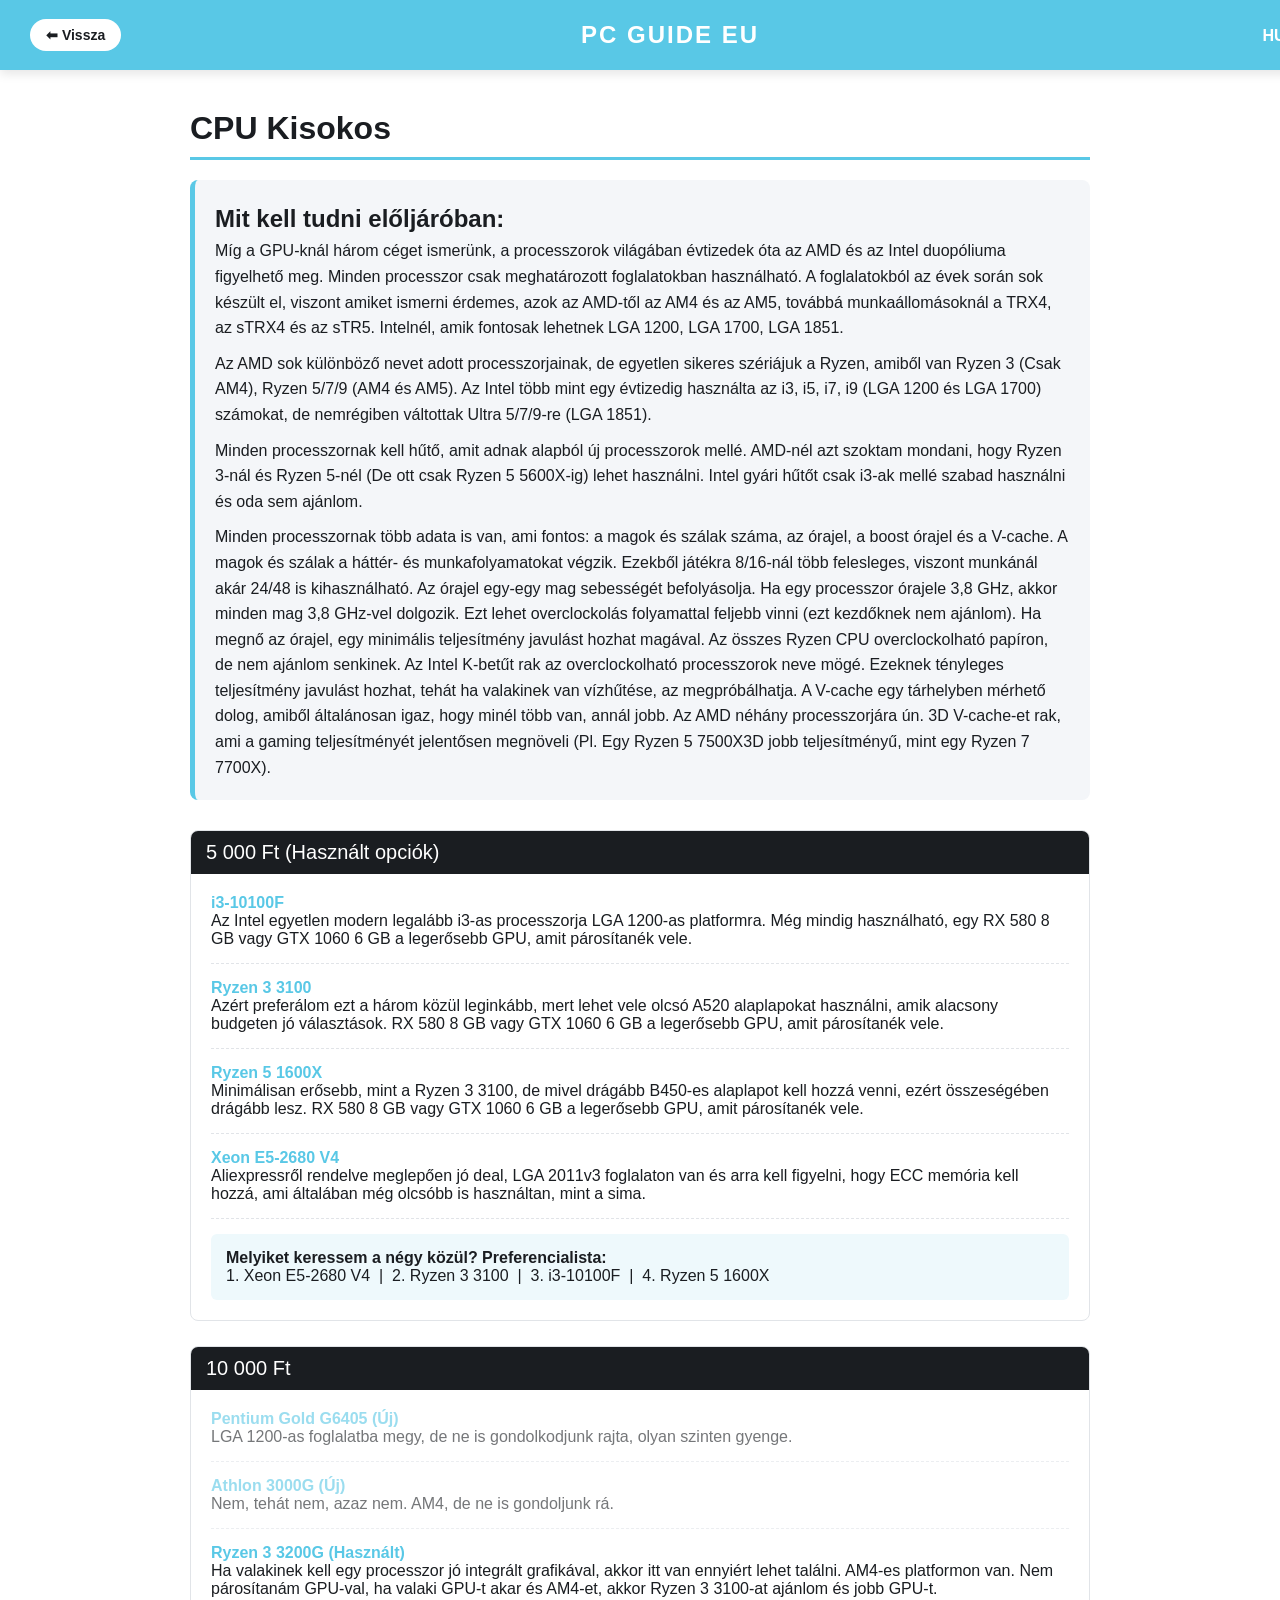
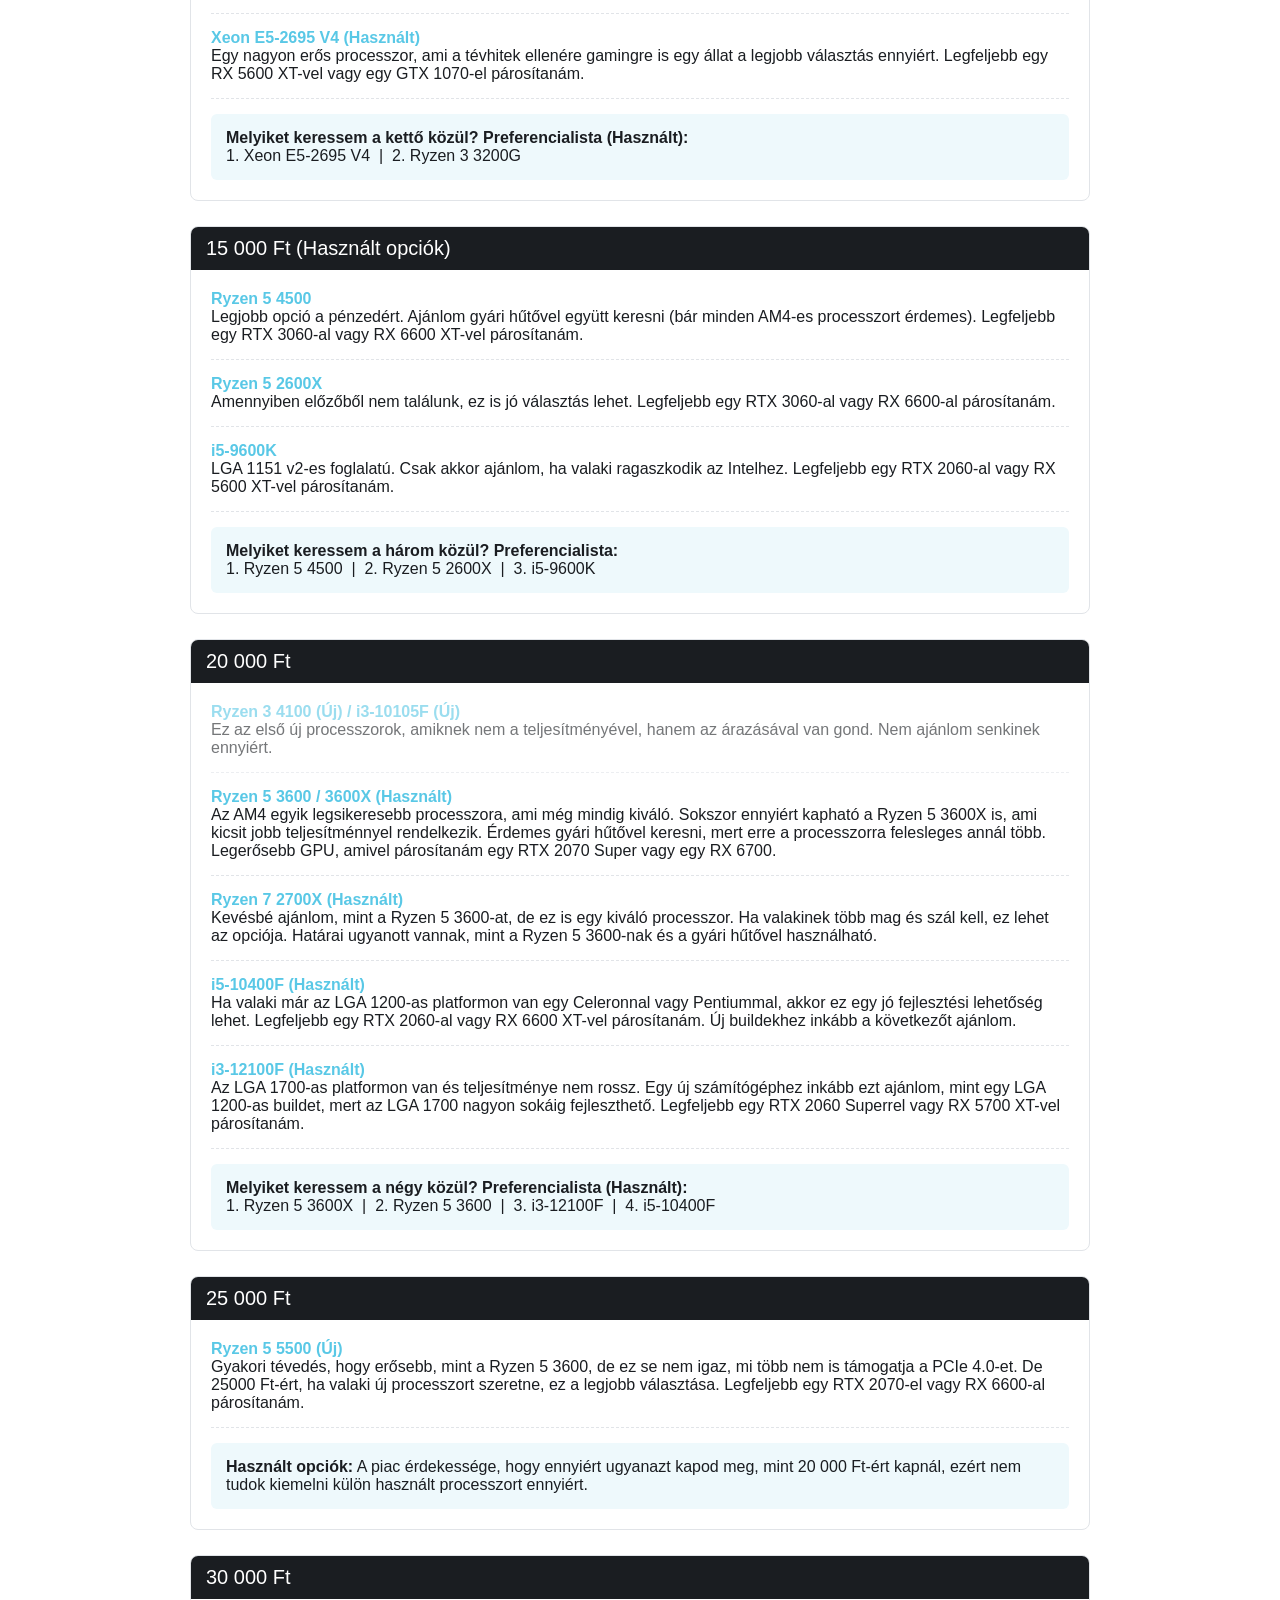
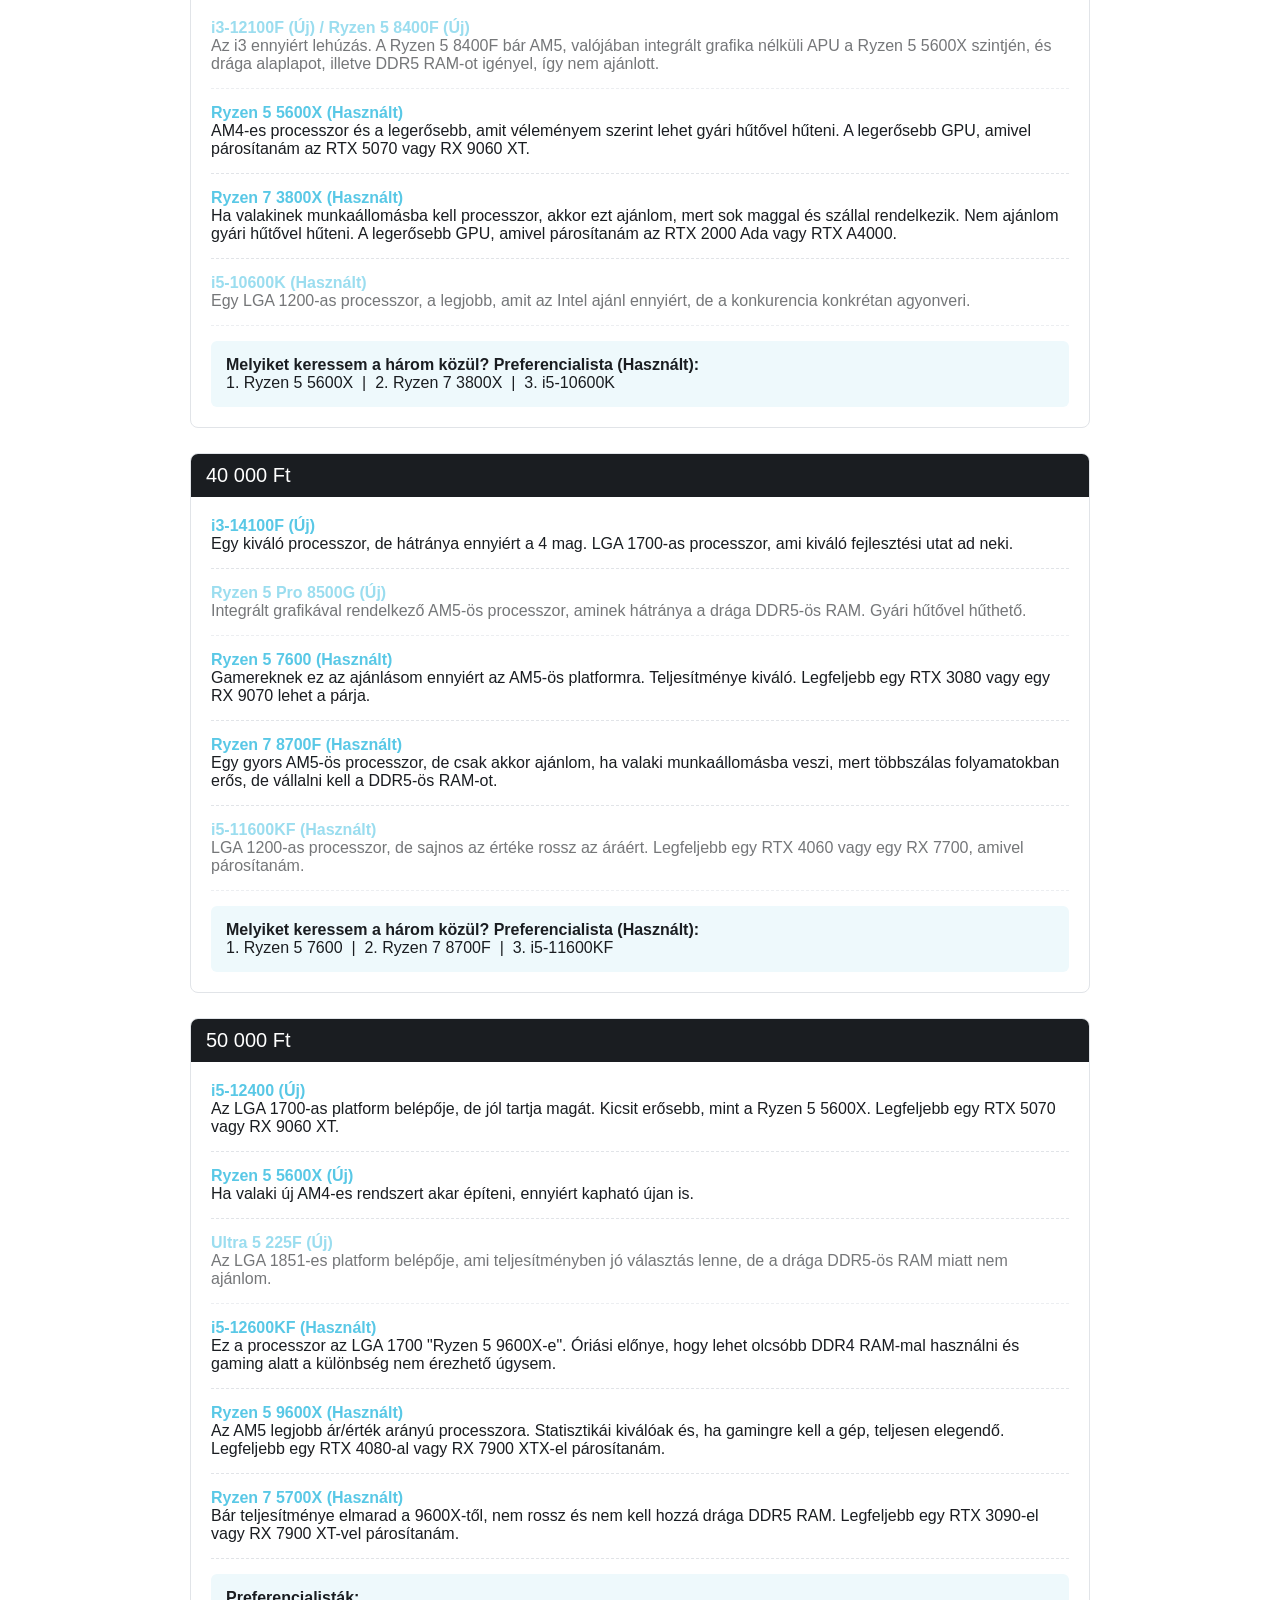
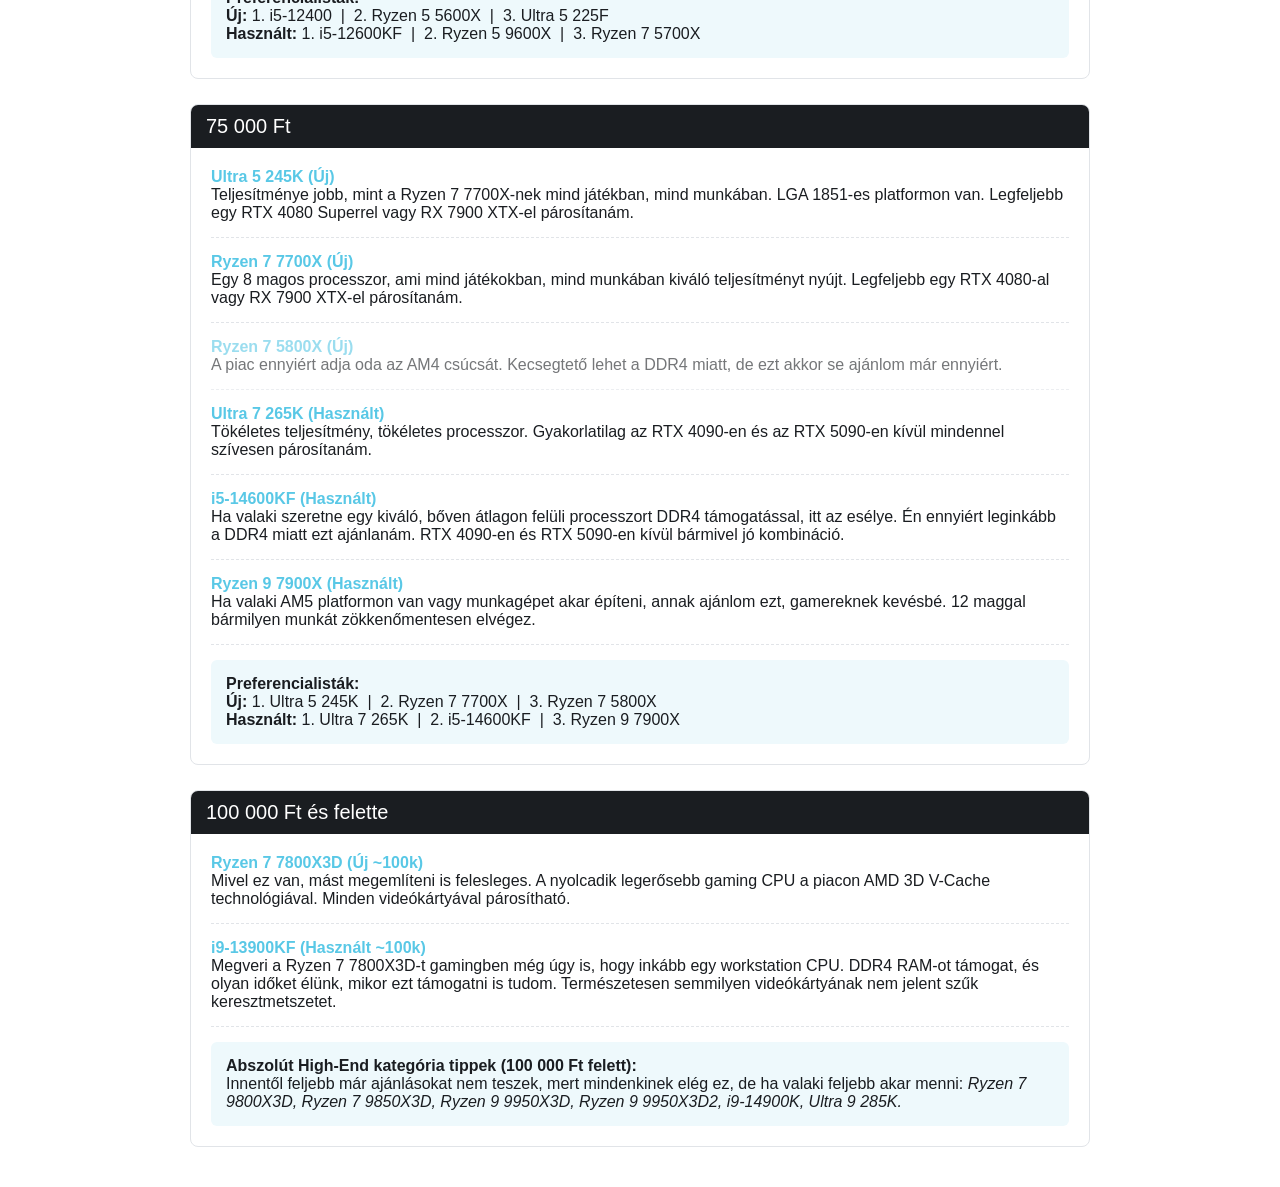
==== cpu-kisokos.html @ 8c49fa8b "Add files via upload" ====
<!DOCTYPE html>
<html lang="hu">
<head>
    <meta charset="UTF-8">
    <meta name="viewport" content="width=device-width, initial-scale=1.0">
    <title>CPU Kisokos - PC GUIDE EU</title>
    <link rel="stylesheet" href="style.css">
</head>
<body>

    <header>
        <a href="index.html" class="bmac-btn">⬅ Vissza</a>
        <div class="header-title">PC GUIDE EU</div>
        <div class="lang-select">HU 🌐</div>
    </header>

    <main class="content-page">
        <h1>CPU Kisokos</h1>
        
        <div class="intro-box">
            <h2>Mit kell tudni előljáróban:</h2>
            <p>Míg a GPU-knál három céget ismerünk, a processzorok világában évtizedek óta az AMD és az Intel duopóliuma figyelhető meg. Minden processzor csak meghatározott foglalatokban használható. A foglalatokból az évek során sok készült el, viszont amiket ismerni érdemes, azok az AMD-től az AM4 és az AM5, továbbá munkaállomásoknál a TRX4, az sTRX4 és az sTR5. Intelnél, amik fontosak lehetnek LGA 1200, LGA 1700, LGA 1851.</p>
            <p style="margin-top: 10px;">Az AMD sok különböző nevet adott processzorjainak, de egyetlen sikeres szériájuk a Ryzen, amiből van Ryzen 3 (Csak AM4), Ryzen 5/7/9 (AM4 és AM5). Az Intel több mint egy évtizedig használta az i3, i5, i7, i9 (LGA 1200 és LGA 1700) számokat, de nemrégiben váltottak Ultra 5/7/9-re (LGA 1851).</p>
            <p style="margin-top: 10px;">Minden processzornak kell hűtő, amit adnak alapból új processzorok mellé. AMD-nél azt szoktam mondani, hogy Ryzen 3-nál és Ryzen 5-nél (De ott csak Ryzen 5 5600X-ig) lehet használni. Intel gyári hűtőt csak i3-ak mellé szabad használni és oda sem ajánlom.</p>
            <p style="margin-top: 10px;">Minden processzornak több adata is van, ami fontos: a magok és szálak száma, az órajel, a boost órajel és a V-cache. A magok és szálak a háttér- és munkafolyamatokat végzik. Ezekből játékra 8/16-nál több felesleges, viszont munkánál akár 24/48 is kihasználható. Az órajel egy-egy mag sebességét befolyásolja. Ha egy processzor órajele 3,8 GHz, akkor minden mag 3,8 GHz-vel dolgozik. Ezt lehet overclockolás folyamattal feljebb vinni (ezt kezdőknek nem ajánlom). Ha megnő az órajel, egy minimális teljesítmény javulást hozhat magával. Az összes Ryzen CPU overclockolható papíron, de nem ajánlom senkinek. Az Intel K-betűt rak az overclockolható processzorok neve mögé. Ezeknek tényleges teljesítmény javulást hozhat, tehát ha valakinek van vízhűtése, az megpróbálhatja. A V-cache egy tárhelyben mérhető dolog, amiből általánosan igaz, hogy minél több van, annál jobb. Az AMD néhány processzorjára ún. 3D V-cache-et rak, ami a gaming teljesítményét jelentősen megnöveli (Pl. Egy Ryzen 5 7500X3D jobb teljesítményű, mint egy Ryzen 7 7700X).</p>
        </div>

        <!-- 5 000 Ft -->
        <div class="price-section">
            <div class="price-title">5 000 Ft (Használt opciók)</div>
            <div class="component-option">
                <span class="component-name">i3-10100F</span>
                <p>Az Intel egyetlen modern legalább i3-as processzorja LGA 1200-as platformra. Még mindig használható, egy RX 580 8 GB vagy GTX 1060 6 GB a legerősebb GPU, amit párosítanék vele.</p>
            </div>
            <div class="component-option">
                <span class="component-name">Ryzen 3 3100</span>
                <p>Azért preferálom ezt a három közül leginkább, mert lehet vele olcsó A520 alaplapokat használni, amik alacsony budgeten jó választások. RX 580 8 GB vagy GTX 1060 6 GB a legerősebb GPU, amit párosítanék vele.</p>
            </div>
            <div class="component-option">
                <span class="component-name">Ryzen 5 1600X</span>
                <p>Minimálisan erősebb, mint a Ryzen 3 3100, de mivel drágább B450-es alaplapot kell hozzá venni, ezért összeségében drágább lesz. RX 580 8 GB vagy GTX 1060 6 GB a legerősebb GPU, amit párosítanék vele.</p>
            </div>
            <div class="component-option">
                <span class="component-name">Xeon E5-2680 V4</span>
                <p>Aliexpressről rendelve meglepően jó deal, LGA 2011v3 foglalaton van és arra kell figyelni, hogy ECC memória kell hozzá, ami általában még olcsóbb is használtan, mint a sima.</p>
            </div>
            <div class="pref-list">
                <strong>Melyiket keressem a négy közül? Preferencialista:</strong><br>
                1. Xeon E5-2680 V4 &nbsp;|&nbsp; 2. Ryzen 3 3100 &nbsp;|&nbsp; 3. i3-10100F &nbsp;|&nbsp; 4. Ryzen 5 1600X
            </div>
        </div>

        <!-- 10 000 Ft -->
        <div class="price-section">
            <div class="price-title">10 000 Ft</div>
            <div class="component-option" style="opacity: 0.6;">
                <span class="component-name">Pentium Gold G6405 (Új)</span>
                <p>LGA 1200-as foglalatba megy, de ne is gondolkodjunk rajta, olyan szinten gyenge.</p>
            </div>
            <div class="component-option" style="opacity: 0.6;">
                <span class="component-name">Athlon 3000G (Új)</span>
                <p>Nem, tehát nem, azaz nem. AM4, de ne is gondoljunk rá.</p>
            </div>
            <div class="component-option">
                <span class="component-name">Ryzen 3 3200G (Használt)</span>
                <p>Ha valakinek kell egy processzor jó integrált grafikával, akkor itt van ennyiért lehet találni. AM4-es platformon van. Nem párosítanám GPU-val, ha valaki GPU-t akar és AM4-et, akkor Ryzen 3 3100-at ajánlom és jobb GPU-t.</p>
            </div>
            <div class="component-option">
                <span class="component-name">Xeon E5-2695 V4 (Használt)</span>
                <p>Egy nagyon erős processzor, ami a tévhitek ellenére gamingre is egy állat a legjobb választás ennyiért. Legfeljebb egy RX 5600 XT-vel vagy egy GTX 1070-el párosítanám.</p>
            </div>
            <div class="pref-list">
                <strong>Melyiket keressem a kettő közül? Preferencialista (Használt):</strong><br>
                1. Xeon E5-2695 V4 &nbsp;|&nbsp; 2. Ryzen 3 3200G
            </div>
        </div>

        <!-- 15 000 Ft -->
        <div class="price-section">
            <div class="price-title">15 000 Ft (Használt opciók)</div>
            <div class="component-option">
                <span class="component-name">Ryzen 5 4500</span>
                <p>Legjobb opció a pénzedért. Ajánlom gyári hűtővel együtt keresni (bár minden AM4-es processzort érdemes). Legfeljebb egy RTX 3060-al vagy RX 6600 XT-vel párosítanám.</p>
            </div>
            <div class="component-option">
                <span class="component-name">Ryzen 5 2600X</span>
                <p>Amennyiben előzőből nem találunk, ez is jó választás lehet. Legfeljebb egy RTX 3060-al vagy RX 6600-al párosítanám.</p>
            </div>
            <div class="component-option">
                <span class="component-name">i5-9600K</span>
                <p>LGA 1151 v2-es foglalatú. Csak akkor ajánlom, ha valaki ragaszkodik az Intelhez. Legfeljebb egy RTX 2060-al vagy RX 5600 XT-vel párosítanám.</p>
            </div>
            <div class="pref-list">
                <strong>Melyiket keressem a három közül? Preferencialista:</strong><br>
                1. Ryzen 5 4500 &nbsp;|&nbsp; 2. Ryzen 5 2600X &nbsp;|&nbsp; 3. i5-9600K
            </div>
        </div>

        <!-- 20 000 Ft -->
        <div class="price-section">
            <div class="price-title">20 000 Ft</div>
            <div class="component-option" style="opacity: 0.6;">
                <span class="component-name">Ryzen 3 4100 (Új) / i3-10105F (Új)</span>
                <p>Ez az első új processzorok, amiknek nem a teljesítményével, hanem az árazásával van gond. Nem ajánlom senkinek ennyiért.</p>
            </div>
            <div class="component-option">
                <span class="component-name">Ryzen 5 3600 / 3600X (Használt)</span>
                <p>Az AM4 egyik legsikeresebb processzora, ami még mindig kiváló. Sokszor ennyiért kapható a Ryzen 5 3600X is, ami kicsit jobb teljesítménnyel rendelkezik. Érdemes gyári hűtővel keresni, mert erre a processzorra felesleges annál több. Legerősebb GPU, amivel párosítanám egy RTX 2070 Super vagy egy RX 6700.</p>
            </div>
            <div class="component-option">
                <span class="component-name">Ryzen 7 2700X (Használt)</span>
                <p>Kevésbé ajánlom, mint a Ryzen 5 3600-at, de ez is egy kiváló processzor. Ha valakinek több mag és szál kell, ez lehet az opciója. Határai ugyanott vannak, mint a Ryzen 5 3600-nak és a gyári hűtővel használható.</p>
            </div>
            <div class="component-option">
                <span class="component-name">i5-10400F (Használt)</span>
                <p>Ha valaki már az LGA 1200-as platformon van egy Celeronnal vagy Pentiummal, akkor ez egy jó fejlesztési lehetőség lehet. Legfeljebb egy RTX 2060-al vagy RX 6600 XT-vel párosítanám. Új buildekhez inkább a következőt ajánlom.</p>
            </div>
            <div class="component-option">
                <span class="component-name">i3-12100F (Használt)</span>
                <p>Az LGA 1700-as platformon van és teljesítménye nem rossz. Egy új számítógéphez inkább ezt ajánlom, mint egy LGA 1200-as buildet, mert az LGA 1700 nagyon sokáig fejleszthető. Legfeljebb egy RTX 2060 Superrel vagy RX 5700 XT-vel párosítanám.</p>
            </div>
            <div class="pref-list">
                <strong>Melyiket keressem a négy közül? Preferencialista (Használt):</strong><br>
                1. Ryzen 5 3600X &nbsp;|&nbsp; 2. Ryzen 5 3600 &nbsp;|&nbsp; 3. i3-12100F &nbsp;|&nbsp; 4. i5-10400F
            </div>
        </div>

        <!-- 25 000 Ft -->
        <div class="price-section">
            <div class="price-title">25 000 Ft</div>
            <div class="component-option">
                <span class="component-name">Ryzen 5 5500 (Új)</span>
                <p>Gyakori tévedés, hogy erősebb, mint a Ryzen 5 3600, de ez se nem igaz, mi több nem is támogatja a PCIe 4.0-et. De 25000 Ft-ért, ha valaki új processzort szeretne, ez a legjobb választása. Legfeljebb egy RTX 2070-el vagy RX 6600-al párosítanám.</p>
            </div>
            <div class="pref-list">
                <strong>Használt opciók:</strong> A piac érdekessége, hogy ennyiért ugyanazt kapod meg, mint 20 000 Ft-ért kapnál, ezért nem tudok kiemelni külön használt processzort ennyiért.
            </div>
        </div>

        <!-- 30 000 Ft -->
        <div class="price-section">
            <div class="price-title">30 000 Ft</div>
            <div class="component-option" style="opacity: 0.6;">
                <span class="component-name">i3-12100F (Új) / Ryzen 5 8400F (Új)</span>
                <p>Az i3 ennyiért lehúzás. A Ryzen 5 8400F bár AM5, valójában integrált grafika nélküli APU a Ryzen 5 5600X szintjén, és drága alaplapot, illetve DDR5 RAM-ot igényel, így nem ajánlott.</p>
            </div>
            <div class="component-option">
                <span class="component-name">Ryzen 5 5600X (Használt)</span>
                <p>AM4-es processzor és a legerősebb, amit véleményem szerint lehet gyári hűtővel hűteni. A legerősebb GPU, amivel párosítanám az RTX 5070 vagy RX 9060 XT.</p>
            </div>
            <div class="component-option">
                <span class="component-name">Ryzen 7 3800X (Használt)</span>
                <p>Ha valakinek munkaállomásba kell processzor, akkor ezt ajánlom, mert sok maggal és szállal rendelkezik. Nem ajánlom gyári hűtővel hűteni. A legerősebb GPU, amivel párosítanám az RTX 2000 Ada vagy RTX A4000.</p>
            </div>
            <div class="component-option" style="opacity: 0.6;">
                <span class="component-name">i5-10600K (Használt)</span>
                <p>Egy LGA 1200-as processzor, a legjobb, amit az Intel ajánl ennyiért, de a konkurencia konkrétan agyonveri.</p>
            </div>
            <div class="pref-list">
                <strong>Melyiket keressem a három közül? Preferencialista (Használt):</strong><br>
                1. Ryzen 5 5600X &nbsp;|&nbsp; 2. Ryzen 7 3800X &nbsp;|&nbsp; 3. i5-10600K
            </div>
        </div>

        <!-- 40 000 Ft -->
        <div class="price-section">
            <div class="price-title">40 000 Ft</div>
            <div class="component-option">
                <span class="component-name">i3-14100F (Új)</span>
                <p>Egy kiváló processzor, de hátránya ennyiért a 4 mag. LGA 1700-as processzor, ami kiváló fejlesztési utat ad neki.</p>
            </div>
            <div class="component-option" style="opacity: 0.6;">
                <span class="component-name">Ryzen 5 Pro 8500G (Új)</span>
                <p>Integrált grafikával rendelkező AM5-ös processzor, aminek hátránya a drága DDR5-ös RAM. Gyári hűtővel hűthető.</p>
            </div>
            <div class="component-option">
                <span class="component-name">Ryzen 5 7600 (Használt)</span>
                <p>Gamereknek ez az ajánlásom ennyiért az AM5-ös platformra. Teljesítménye kiváló. Legfeljebb egy RTX 3080 vagy egy RX 9070 lehet a párja.</p>
            </div>
            <div class="component-option">
                <span class="component-name">Ryzen 7 8700F (Használt)</span>
                <p>Egy gyors AM5-ös processzor, de csak akkor ajánlom, ha valaki munkaállomásba veszi, mert többszálas folyamatokban erős, de vállalni kell a DDR5-ös RAM-ot.</p>
            </div>
            <div class="component-option" style="opacity: 0.6;">
                <span class="component-name">i5-11600KF (Használt)</span>
                <p>LGA 1200-as processzor, de sajnos az értéke rossz az áráért. Legfeljebb egy RTX 4060 vagy egy RX 7700, amivel párosítanám.</p>
            </div>
            <div class="pref-list">
                <strong>Melyiket keressem a három közül? Preferencialista (Használt):</strong><br>
                1. Ryzen 5 7600 &nbsp;|&nbsp; 2. Ryzen 7 8700F &nbsp;|&nbsp; 3. i5-11600KF
            </div>
        </div>

        <!-- 50 000 Ft -->
        <div class="price-section">
            <div class="price-title">50 000 Ft</div>
            <div class="component-option">
                <span class="component-name">i5-12400 (Új)</span>
                <p>Az LGA 1700-as platform belépője, de jól tartja magát. Kicsit erősebb, mint a Ryzen 5 5600X. Legfeljebb egy RTX 5070 vagy RX 9060 XT.</p>
            </div>
            <div class="component-option">
                <span class="component-name">Ryzen 5 5600X (Új)</span>
                <p>Ha valaki új AM4-es rendszert akar építeni, ennyiért kapható újan is.</p>
            </div>
            <div class="component-option" style="opacity: 0.6;">
                <span class="component-name">Ultra 5 225F (Új)</span>
                <p>Az LGA 1851-es platform belépője, ami teljesítményben jó választás lenne, de a drága DDR5-ös RAM miatt nem ajánlom.</p>
            </div>
            <div class="component-option">
                <span class="component-name">i5-12600KF (Használt)</span>
                <p>Ez a processzor az LGA 1700 "Ryzen 5 9600X-e". Óriási előnye, hogy lehet olcsóbb DDR4 RAM-mal használni és gaming alatt a különbség nem érezhető úgysem.</p>
            </div>
            <div class="component-option">
                <span class="component-name">Ryzen 5 9600X (Használt)</span>
                <p>Az AM5 legjobb ár/érték arányú processzora. Statisztikái kiválóak és, ha gamingre kell a gép, teljesen elegendő. Legfeljebb egy RTX 4080-al vagy RX 7900 XTX-el párosítanám.</p>
            </div>
            <div class="component-option">
                <span class="component-name">Ryzen 7 5700X (Használt)</span>
                <p>Bár teljesítménye elmarad a 9600X-től, nem rossz és nem kell hozzá drága DDR5 RAM. Legfeljebb egy RTX 3090-el vagy RX 7900 XT-vel párosítanám.</p>
            </div>
            <div class="pref-list">
                <strong>Preferencialisták:</strong><br>
                <strong>Új:</strong> 1. i5-12400 &nbsp;|&nbsp; 2. Ryzen 5 5600X &nbsp;|&nbsp; 3. Ultra 5 225F<br>
                <strong>Használt:</strong> 1. i5-12600KF &nbsp;|&nbsp; 2. Ryzen 5 9600X &nbsp;|&nbsp; 3. Ryzen 7 5700X
            </div>
        </div>

        <!-- 75 000 Ft -->
        <div class="price-section">
            <div class="price-title">75 000 Ft</div>
            <div class="component-option">
                <span class="component-name">Ultra 5 245K (Új)</span>
                <p>Teljesítménye jobb, mint a Ryzen 7 7700X-nek mind játékban, mind munkában. LGA 1851-es platformon van. Legfeljebb egy RTX 4080 Superrel vagy RX 7900 XTX-el párosítanám.</p>
            </div>
            <div class="component-option">
                <span class="component-name">Ryzen 7 7700X (Új)</span>
                <p>Egy 8 magos processzor, ami mind játékokban, mind munkában kiváló teljesítményt nyújt. Legfeljebb egy RTX 4080-al vagy RX 7900 XTX-el párosítanám.</p>
            </div>
            <div class="component-option" style="opacity: 0.6;">
                <span class="component-name">Ryzen 7 5800X (Új)</span>
                <p>A piac ennyiért adja oda az AM4 csúcsát. Kecsegtető lehet a DDR4 miatt, de ezt akkor se ajánlom már ennyiért.</p>
            </div>
            <div class="component-option">
                <span class="component-name">Ultra 7 265K (Használt)</span>
                <p>Tökéletes teljesítmény, tökéletes processzor. Gyakorlatilag az RTX 4090-en és az RTX 5090-en kívül mindennel szívesen párosítanám.</p>
            </div>
            <div class="component-option">
                <span class="component-name">i5-14600KF (Használt)</span>
                <p>Ha valaki szeretne egy kiváló, bőven átlagon felüli processzort DDR4 támogatással, itt az esélye. Én ennyiért leginkább a DDR4 miatt ezt ajánlanám. RTX 4090-en és RTX 5090-en kívül bármivel jó kombináció.</p>
            </div>
            <div class="component-option">
                <span class="component-name">Ryzen 9 7900X (Használt)</span>
                <p>Ha valaki AM5 platformon van vagy munkagépet akar építeni, annak ajánlom ezt, gamereknek kevésbé. 12 maggal bármilyen munkát zökkenőmentesen elvégez.</p>
            </div>
            <div class="pref-list">
                <strong>Preferencialisták:</strong><br>
                <strong>Új:</strong> 1. Ultra 5 245K &nbsp;|&nbsp; 2. Ryzen 7 7700X &nbsp;|&nbsp; 3. Ryzen 7 5800X<br>
                <strong>Használt:</strong> 1. Ultra 7 265K &nbsp;|&nbsp; 2. i5-14600KF &nbsp;|&nbsp; 3. Ryzen 9 7900X
            </div>
        </div>

        <!-- 100 000 Ft és felette -->
        <div class="price-section">
            <div class="price-title">100 000 Ft és felette</div>
            <div class="component-option">
                <span class="component-name">Ryzen 7 7800X3D (Új ~100k)</span>
                <p>Mivel ez van, mást megemlíteni is felesleges. A nyolcadik legerősebb gaming CPU a piacon AMD 3D V-Cache technológiával. Minden videókártyával párosítható.</p>
            </div>
            <div class="component-option">
                <span class="component-name">i9-13900KF (Használt ~100k)</span>
                <p>Megveri a Ryzen 7 7800X3D-t gamingben még úgy is, hogy inkább egy workstation CPU. DDR4 RAM-ot támogat, és olyan időket élünk, mikor ezt támogatni is tudom. Természetesen semmilyen videókártyának nem jelent szűk keresztmetszetet.</p>
            </div>
            <div class="pref-list">
                <strong>Abszolút High-End kategória tippek (100 000 Ft felett):</strong><br>
                Innentől feljebb már ajánlásokat nem teszek, mert mindenkinek elég ez, de ha valaki feljebb akar menni: <em>Ryzen 7 9800X3D, Ryzen 7 9850X3D, Ryzen 9 9950X3D, Ryzen 9 9950X3D2, i9-14900K, Ultra 9 285K.</em>
            </div>
        </div>

    </main>

</body>
</html>
---- style.css ----
/* Globális beállítások */
* {
    margin: 0;
    padding: 0;
    box-style: border-box;
    font-family: 'Segoe UI', Tahoma, Geneva, Verdana, sans-serif;
}

body {
    background-color: #ffffff;
    color: #1A1D21;
    padding-top: 70px; /* A fix fejléc miatt */
}

/* Fix Fejléc */
header {
    position: fixed;
    top: 0;
    left: 0;
    width: 100%;
    height: 70px;
    background-color: #59C8E6;
    display: flex;
    justify-content: space-between;
    align-items: center;
    padding: 0 30px;
    box-shadow: 0 4px 10px rgba(0,0,0,0.1);
    z-index: 1000;
}

.header-title {
    color: #ffffff;
    font-size: 24px;
    font-weight: 800;
    letter-spacing: 2px;
    text-transform: uppercase;
    position: absolute;
    left: 50%;
    transform: translateX(-50%);
}

.bmac-btn {
    background-color: #ffffff;
    color: #1A1D21;
    padding: 8px 16px;
    border-radius: 20px;
    text-decoration: none;
    font-weight: bold;
    font-size: 14px;
    transition: background 0.3s;
}

.bmac-btn:hover {
    background-color: #1A1D21;
    color: #ffffff;
}

.lang-select {
    color: #ffffff;
    font-weight: bold;
    cursor: pointer;
}

/* Főoldali Kártyák (Grid) */
.main-container {
    max-width: 1200px;
    margin: 40px auto;
    padding: 0 20px;
}

.card-grid {
    display: grid;
    grid-template-columns: repeat(2, 1fr);
    gap: 25px;
}

@media (max-width: 768px) {
    .card-grid {
        grid-template-columns: 1fr;
    }
}

.guide-card {
    background-color: #1A1D21;
    color: #ffffff;
    height: 250px;
    border-radius: 12px;
    overflow: hidden;
    position: relative;
    display: flex;
    align-items: flex-end;
    padding: 25px;
    text-decoration: none;
    box-shadow: 0 6px 15px rgba(0,0,0,0.15);
    transition: transform 0.3s, box-shadow 0.3s;
}

.guide-card:hover {
    transform: translateY(-5px);
    box-shadow: 0 12px 25px rgba(89, 200, 230, 0.3);
}

/* Képek beolvasása a te saját kepek/ mappádból és fájlneveidből */
.guide-card::before {
    content: '';
    position: absolute;
    top: 0; left: 0; width: 100%; height: 100%;
    background-size: cover;
    background-position: center;
    opacity: 0.4;
    transition: opacity 0.3s;
    z-index: 1;
}

.guide-card:hover::before {
    opacity: 0.6;
}

.card-1::before { background-image: linear-gradient(rgba(0,0,0,0.3), #1A1D21), url('kepek/menu_sima.jpg'); }
.card-2::before { background-image: linear-gradient(rgba(0,0,0,0.3), #1A1D21), url('kepek/menu_uj.jpg'); }
.card-3::before { background-image: linear-gradient(rgba(0,0,0,0.3), #1A1D21), url('kepek/menu_feher.jpg'); }
.card-4::before { background-image: linear-gradient(rgba(0,0,0,0.3), #1A1D21), url('kepek/menu_kulonleges.jpg'); }
.card-5::before { background-image: linear-gradient(rgba(0,0,0,0.3), #1A1D21), url('kepek/menu_gpu.jpg'); }
.card-6::before { background-image: linear-gradient(rgba(0,0,0,0.3), #1A1D21), url('kepek/menu_cpu.jpg'); }

.guide-card h2 {
    position: relative;
    z-index: 2;
    font-size: 22px;
    font-weight: 700;
    text-transform: uppercase;
    border-left: 4px solid #59C8E6;
    padding-left: 10px;
}

/* Tartalmi oldalak stílusai (CPU / GPU / Accordion) */
.content-page {
    max-width: 900px;
    margin: 40px auto;
    padding: 0 20px;
}

.content-page h1 {
    font-size: 32px;
    margin-bottom: 20px;
    border-bottom: 3px solid #59C8E6;
    padding-bottom: 10px;
}

.intro-box {
    background-color: #f4f6f9;
    padding: 20px;
    border-radius: 8px;
    border-left: 5px solid #59C8E6;
    margin-bottom: 30px;
    line-height: 1.6;
}

.price-section {
    margin-bottom: 25px;
    background: #ffffff;
    border: 1px solid #e1e4e8;
    border-radius: 8px;
    padding: 20px;
}

.price-title {
    font-size: 20px;
    color: #ffffff;
    background-color: #1A1D21;
    padding: 10px 15px;
    margin: -20px -20px 20px -20px;
    border-top-left-radius: 7px;
    border-top-right-radius: 7px;
}

.component-option {
    margin-bottom: 15px;
    padding-bottom: 15px;
    border-bottom: 1px dashed #e1e4e8;
}

.component-option:last-child {
    border-bottom: none;
}

.component-name {
    font-weight: bold;
    color: #59C8E6;
}

.pref-list {
    background-color: #eef9fc;
    padding: 15px;
    border-radius: 6px;
    margin-top: 10px;
}

/* Kihúzható / Accordion Menü a PC konfigokhoz */
.accordion-item {
    border: 1px solid #1A1D21;
    margin-bottom: 10px;
    border-radius: 6px;
    overflow: hidden;
}

.accordion-title {
    background-color: #1A1D21;
    color: white;
    padding: 15px;
    width: 100%;
    text-align: left;
    border: none;
    outline: none;
    font-size: 18px;
    font-weight: bold;
    cursor: pointer;
    display: flex;
    justify-content: space-between;
    align-items: center;
}

.accordion-content {
    padding: 20px;
    background-color: #f9f9f9;
    display: none; /* Alapértelmezetten csukva */
}
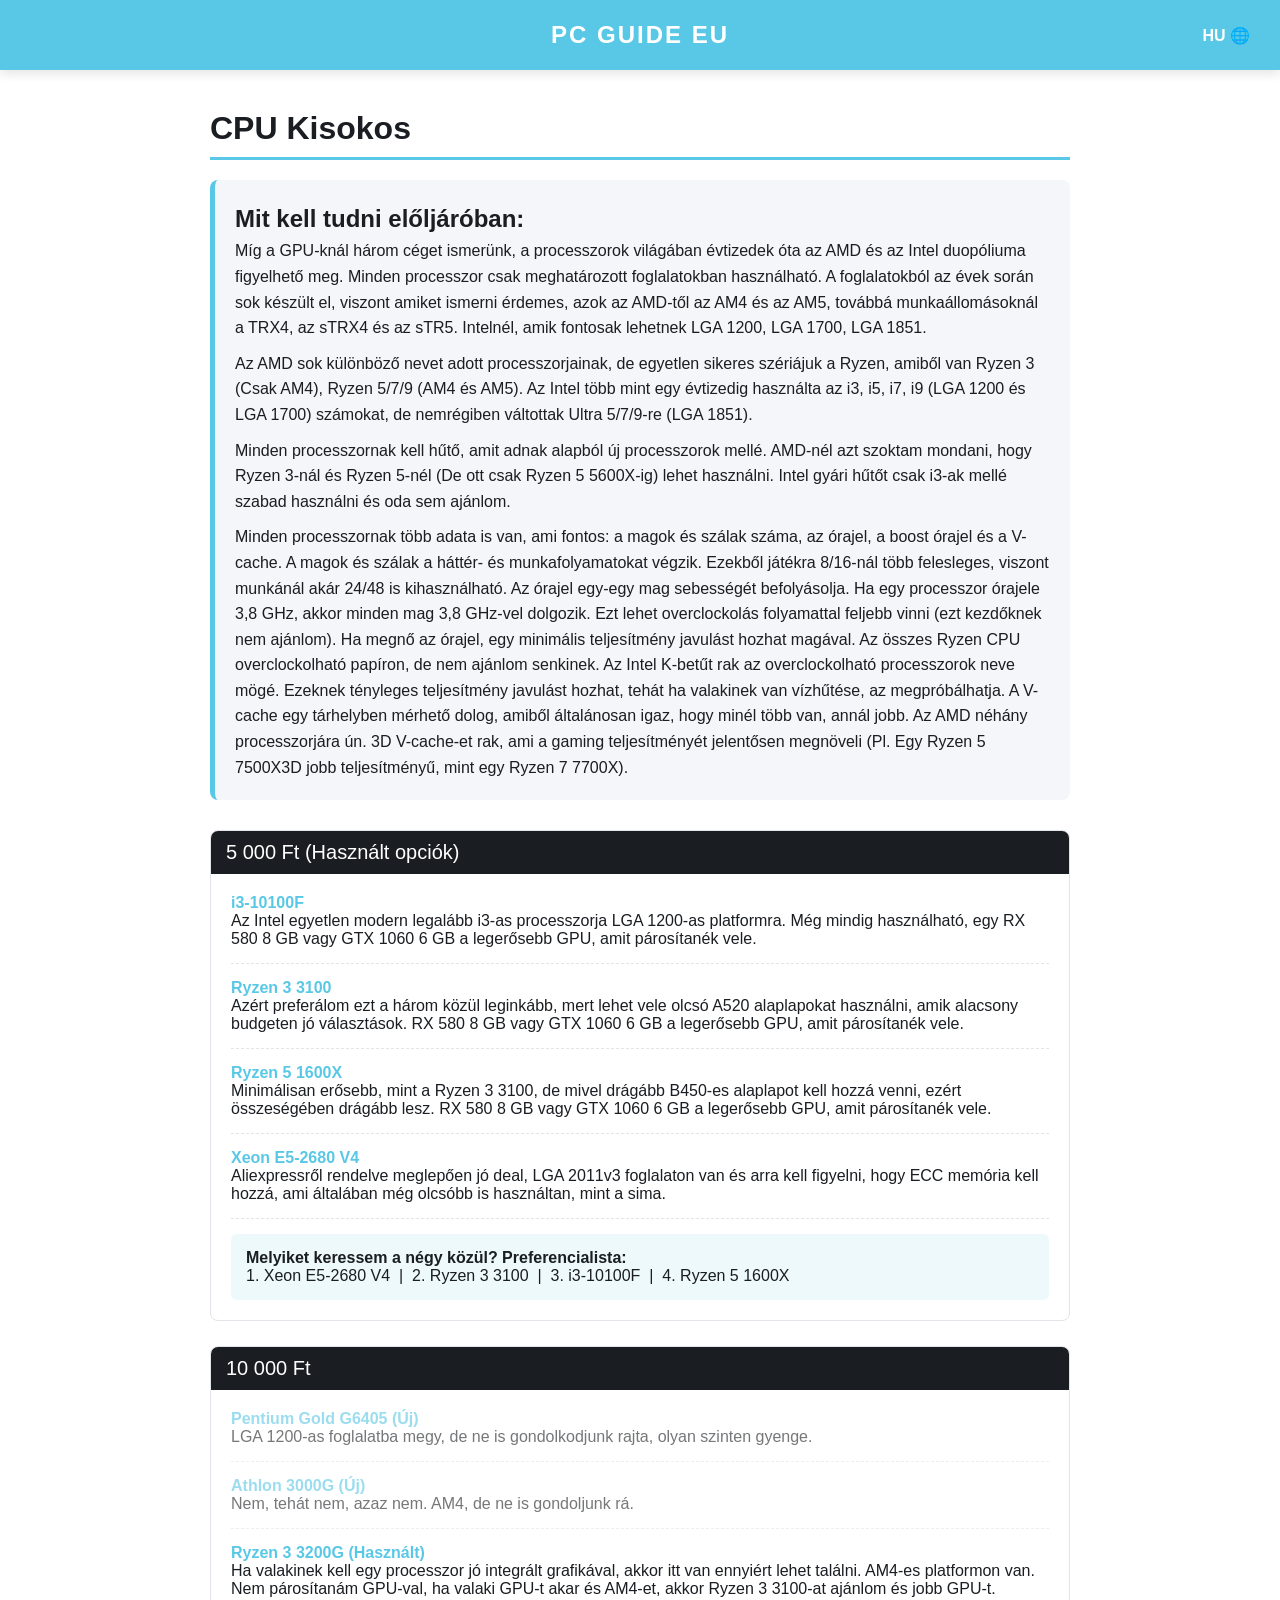
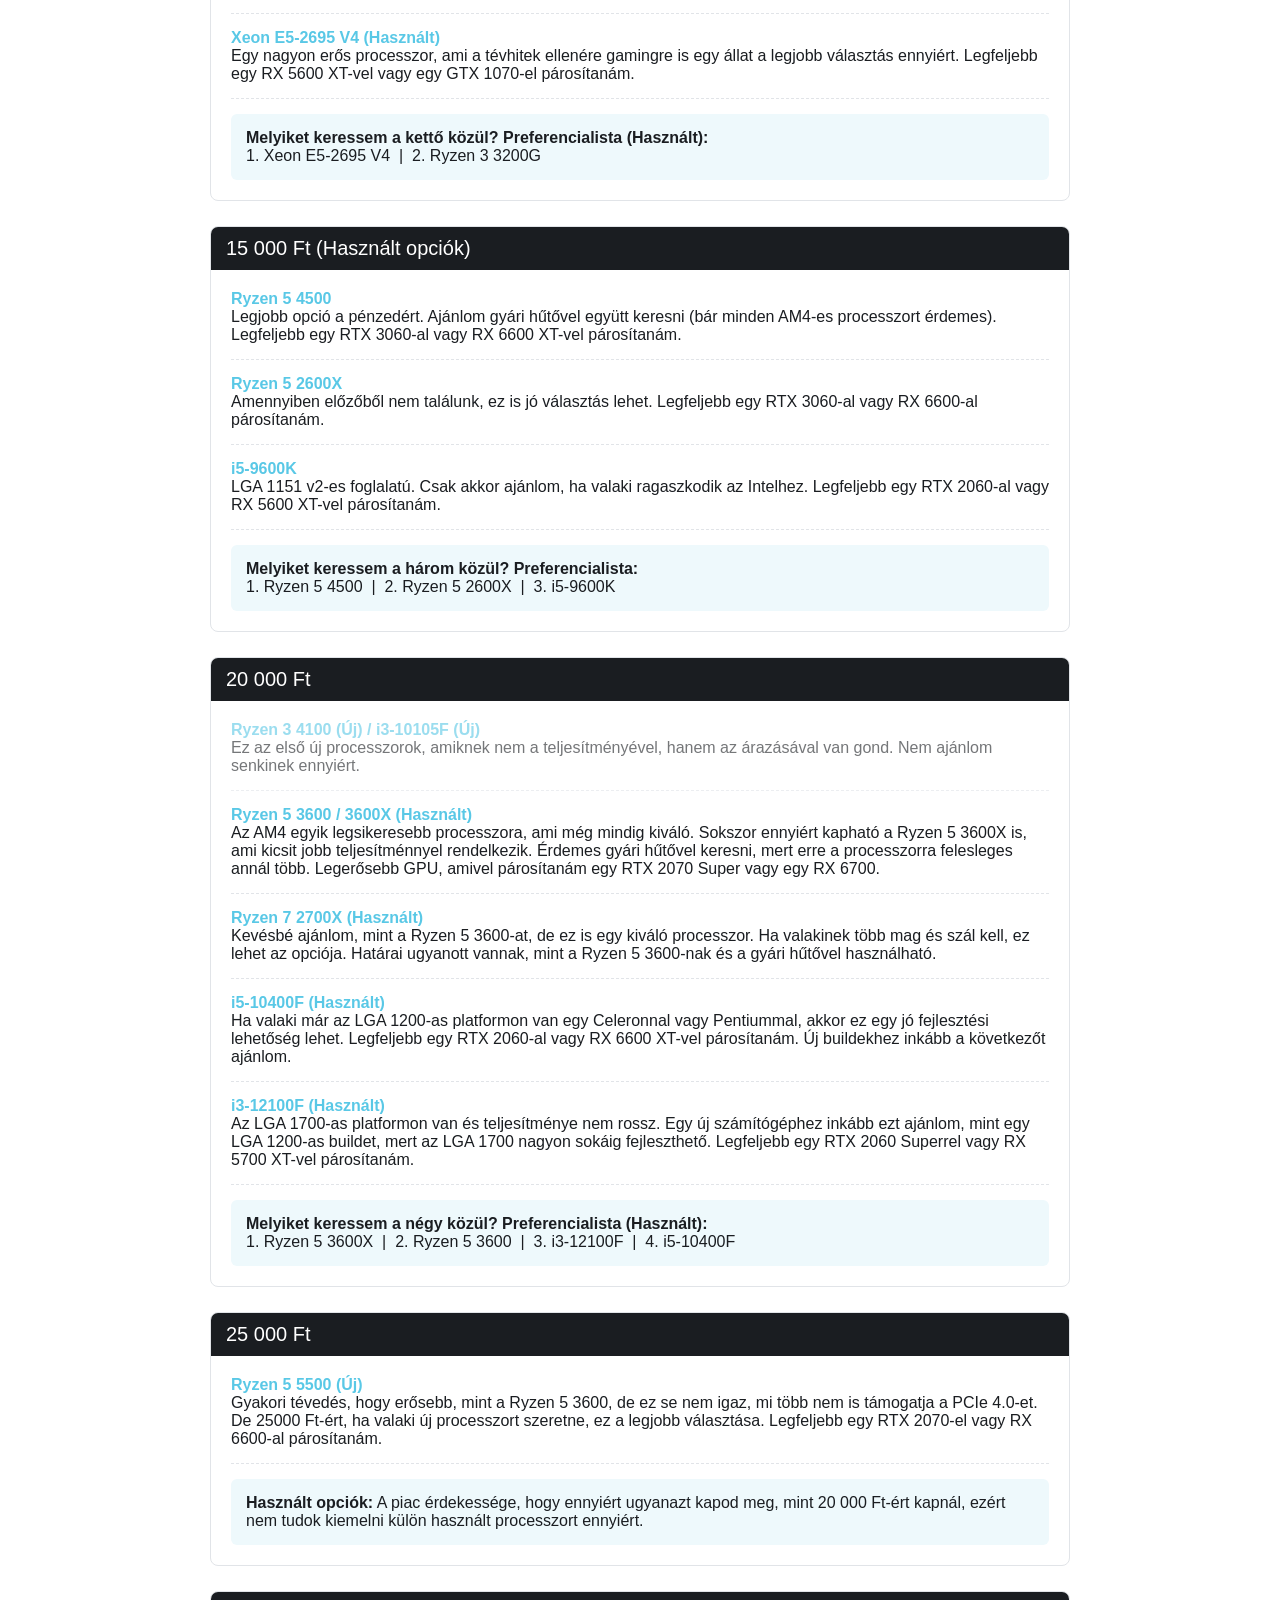
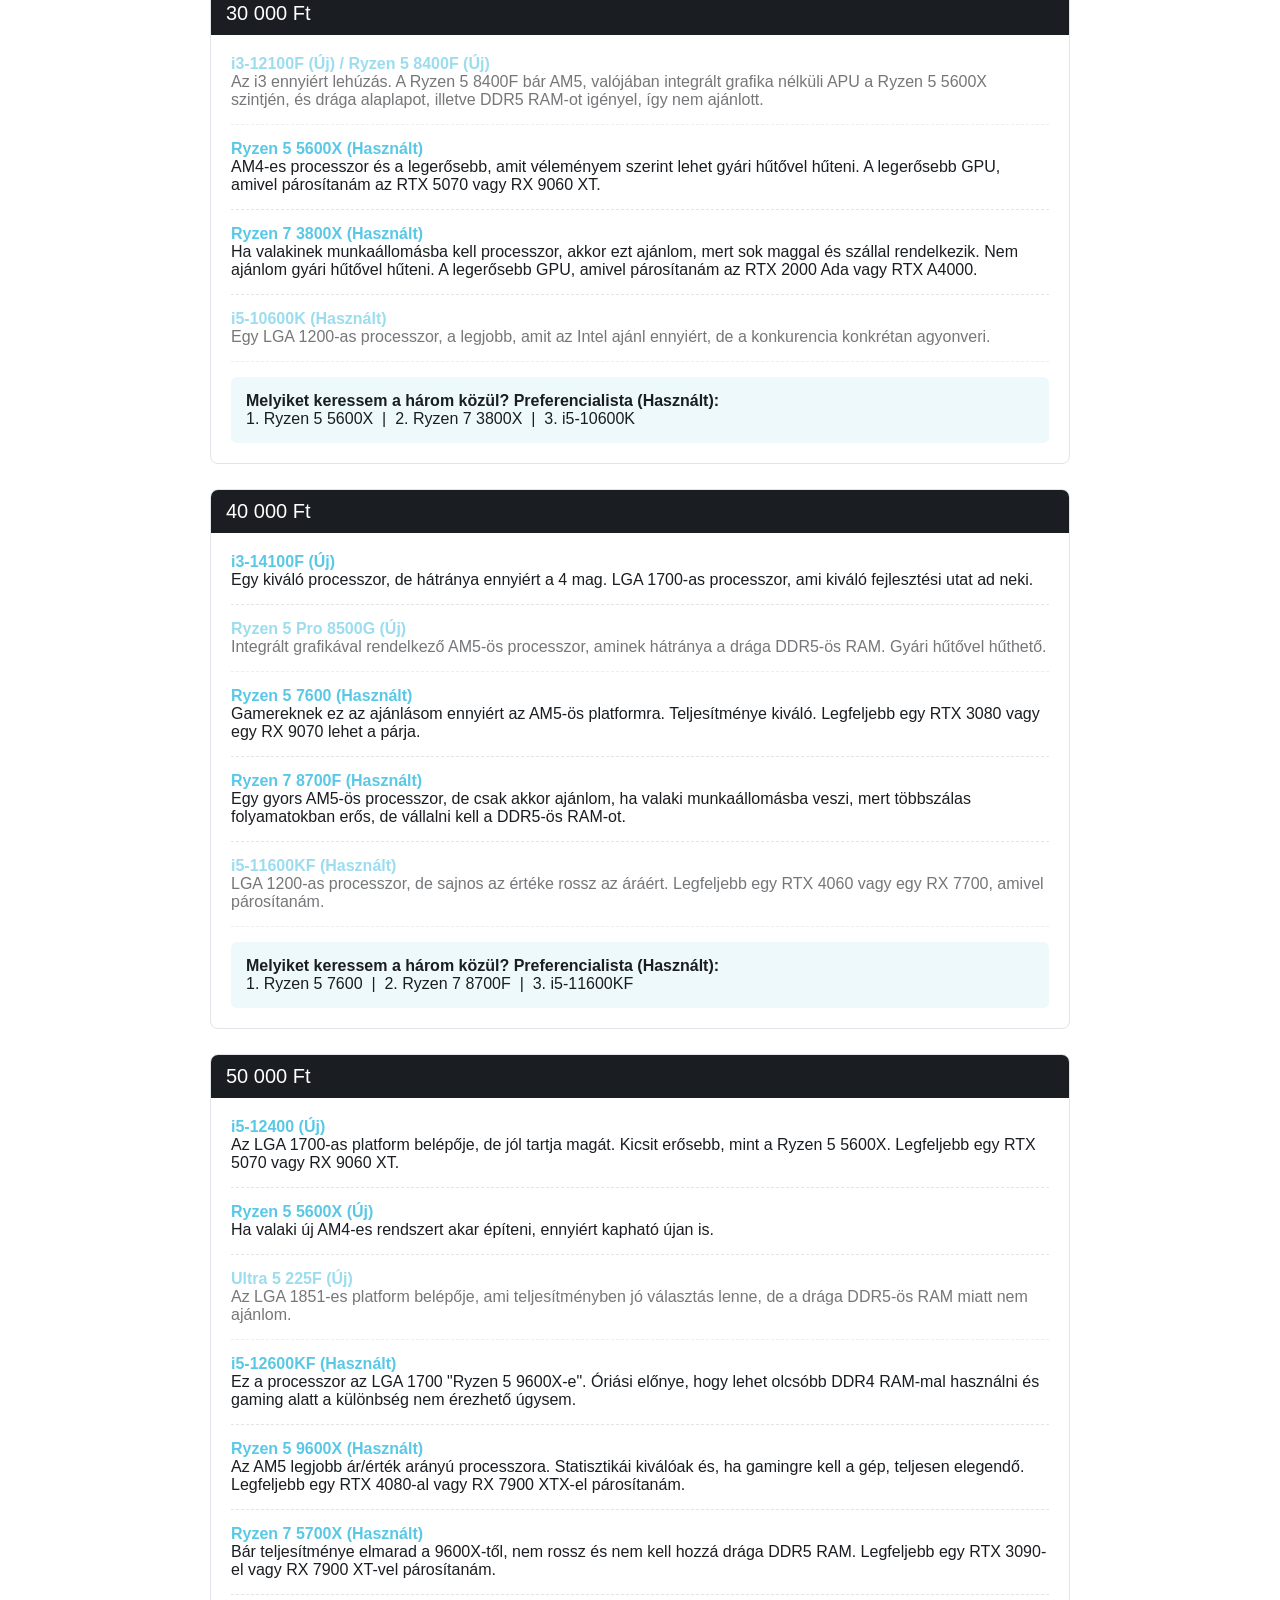
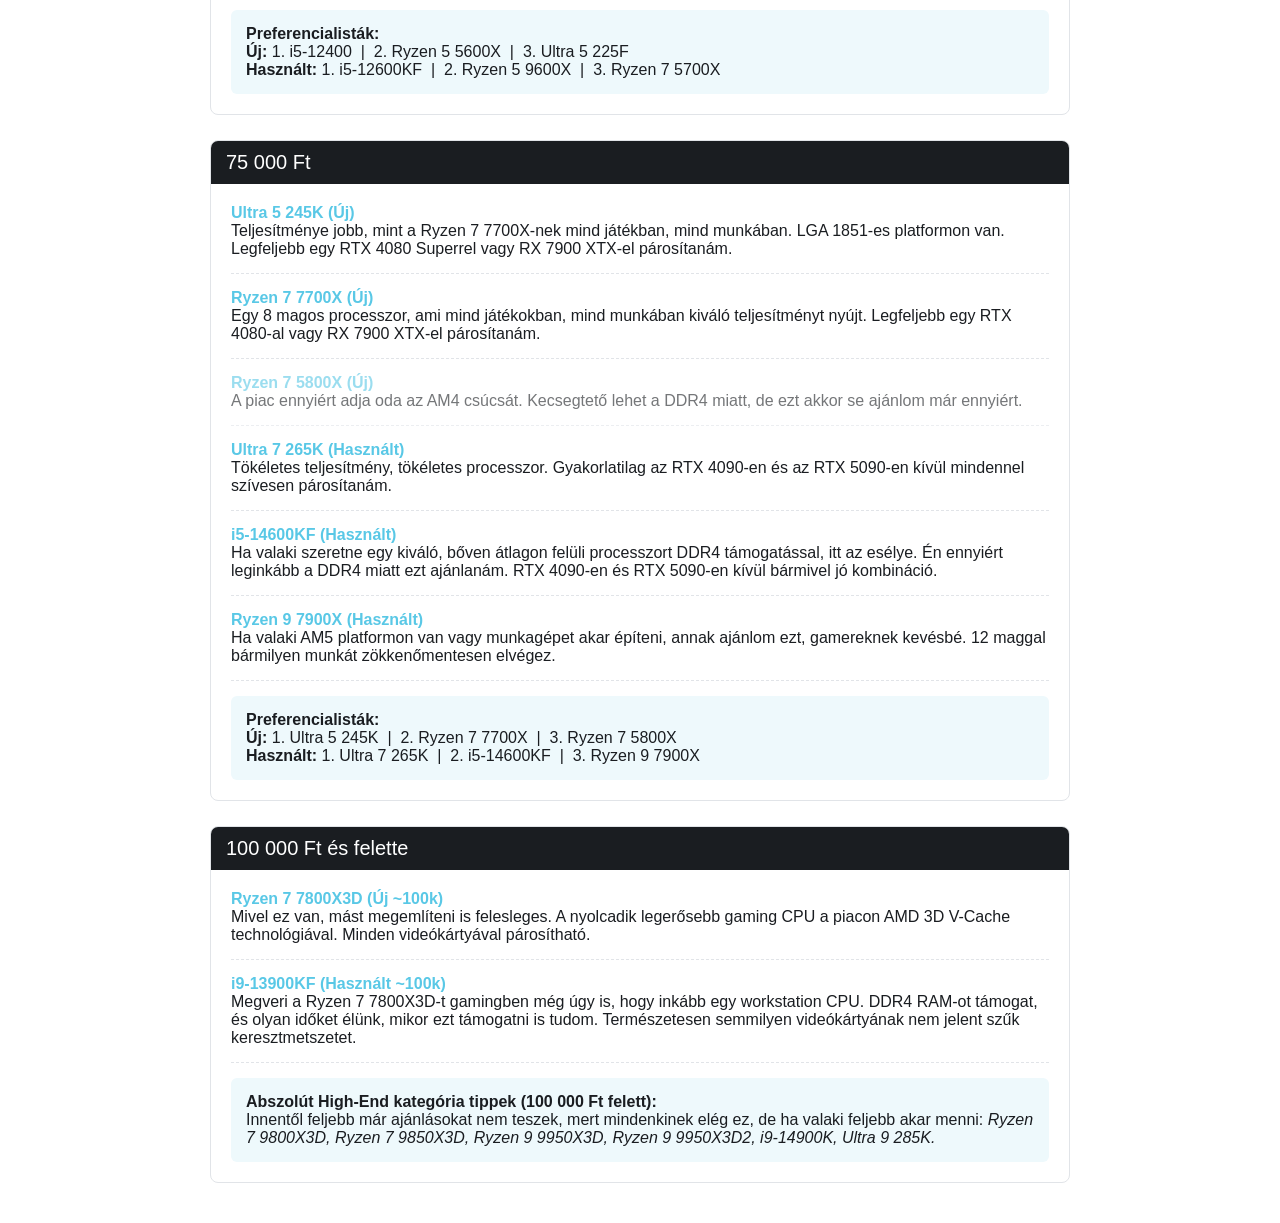
==== commit 3808e44d: "Add files via upload" ====
--- a/cpu-kisokos.html
+++ b/cpu-kisokos.html
@@ -9,8 +9,7 @@
 <body>
 
     <header>
-        <a href="index.html" class="bmac-btn">⬅ Vissza</a>
-        <div class="header-title">PC GUIDE EU</div>
+        <a href="index.html" class="header-title">PC GUIDE EU</a>
         <div class="lang-select">HU 🌐</div>
     </header>
 
--- a/style.css
+++ b/style.css
@@ -2,7 +2,7 @@
 * {
     margin: 0;
     padding: 0;
-    box-style: border-box;
+    box-sizing: border-box;
     font-family: 'Segoe UI', Tahoma, Geneva, Verdana, sans-serif;
 }
 
@@ -34,31 +34,22 @@
     font-weight: 800;
     letter-spacing: 2px;
     text-transform: uppercase;
+    text-decoration: none; /* Aláhúzás megszüntetése */
     position: absolute;
     left: 50%;
     transform: translateX(-50%);
-}
-
-.bmac-btn {
-    background-color: #ffffff;
-    color: #1A1D21;
-    padding: 8px 16px;
-    border-radius: 20px;
-    text-decoration: none;
-    font-weight: bold;
-    font-size: 14px;
-    transition: background 0.3s;
-}
-
-.bmac-btn:hover {
-    background-color: #1A1D21;
-    color: #ffffff;
+    transition: opacity 0.2s;
+}
+
+.header-title:hover {
+    opacity: 0.85; /* Finom visszajelzés egérrávitelkor */
 }
 
 .lang-select {
     color: #ffffff;
     font-weight: bold;
     cursor: pointer;
+    margin-left: auto; /* Jobbra igazítás, mivel a gomb kikerült */
 }
 
 /* Főoldali Kártyák (Grid) */
@@ -100,7 +91,7 @@
     box-shadow: 0 12px 25px rgba(89, 200, 230, 0.3);
 }
 
-/* Képek beolvasása a te saját kepek/ mappádból és fájlneveidből */
+/* Képek beolvasása a kepek/ mappából */
 .guide-card::before {
     content: '';
     position: absolute;
@@ -116,12 +107,12 @@
     opacity: 0.6;
 }
 
-.card-1::before { background-image: linear-gradient(rgba(0,0,0,0.3), #1A1D21), url('kepek/menu_sima.jpg'); }
-.card-2::before { background-image: linear-gradient(rgba(0,0,0,0.3), #1A1D21), url('kepek/menu_uj.jpg'); }
-.card-3::before { background-image: linear-gradient(rgba(0,0,0,0.3), #1A1D21), url('kepek/menu_feher.jpg'); }
-.card-4::before { background-image: linear-gradient(rgba(0,0,0,0.3), #1A1D21), url('kepek/menu_kulonleges.jpg'); }
-.card-5::before { background-image: linear-gradient(rgba(0,0,0,0.3), #1A1D21), url('kepek/menu_gpu.jpg'); }
-.card-6::before { background-image: linear-gradient(rgba(0,0,0,0.3), #1A1D21), url('kepek/menu_cpu.jpg'); }
+.card-1::before { background-image: linear-gradient(rgba(0,0,0,0.3), #1A1D21), url('menu_sima.jpg'); }
+.card-2::before { background-image: linear-gradient(rgba(0,0,0,0.3), #1A1D21), url('menu_uj.jpg'); }
+.card-3::before { background-image: linear-gradient(rgba(0,0,0,0.3), #1A1D21), url('menu_feher.jpg'); }
+.card-4::before { background-image: linear-gradient(rgba(0,0,0,0.3), #1A1D21), url('menu_kulonleges.jpg'); }
+.card-5::before { background-image: linear-gradient(rgba(0,0,0,0.3), #1A1D21), url('menu_gpu.jpg'); }
+.card-6::before { background-image: linear-gradient(rgba(0,0,0,0.3), #1A1D21), url('menu_cpu.jpg'); }
 
 .guide-card h2 {
     position: relative;
@@ -223,5 +214,5 @@
 .accordion-content {
     padding: 20px;
     background-color: #f9f9f9;
-    display: none; /* Alapértelmezetten csukva */
+    display: none;
 }
